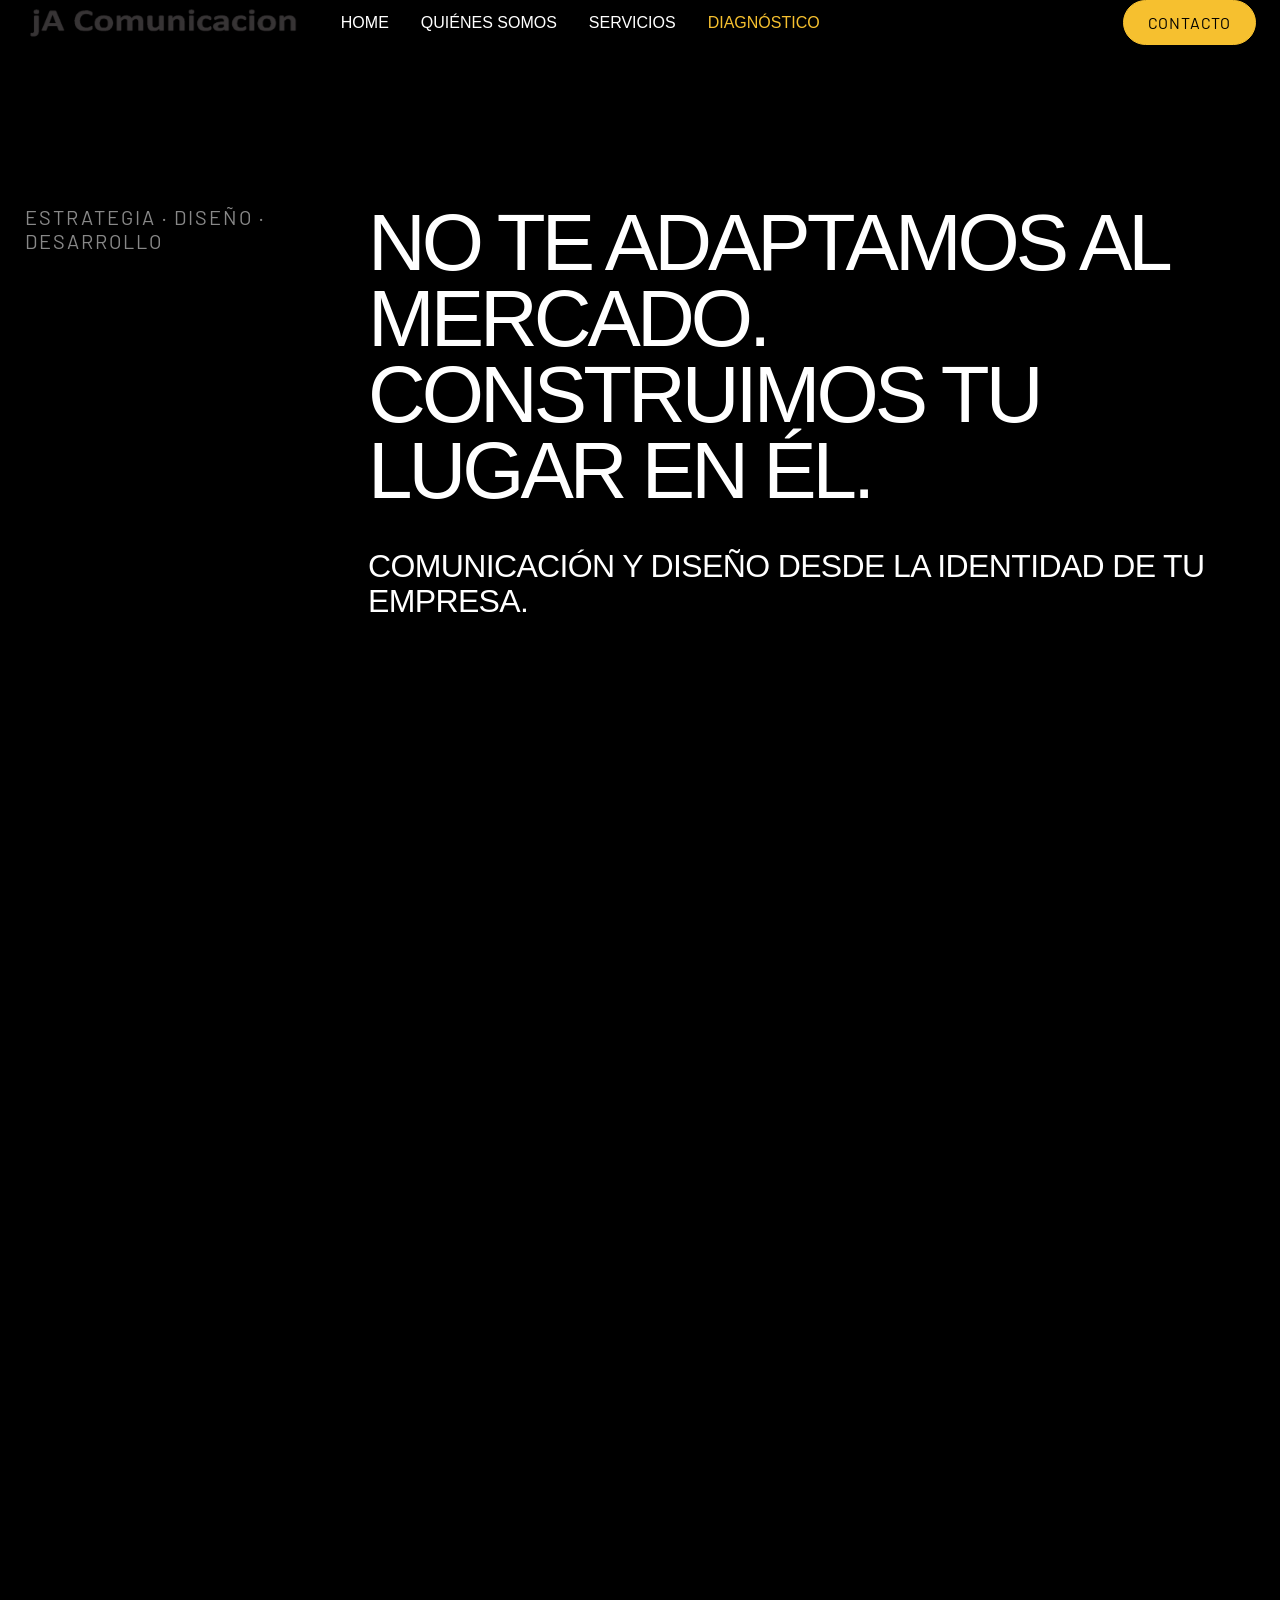
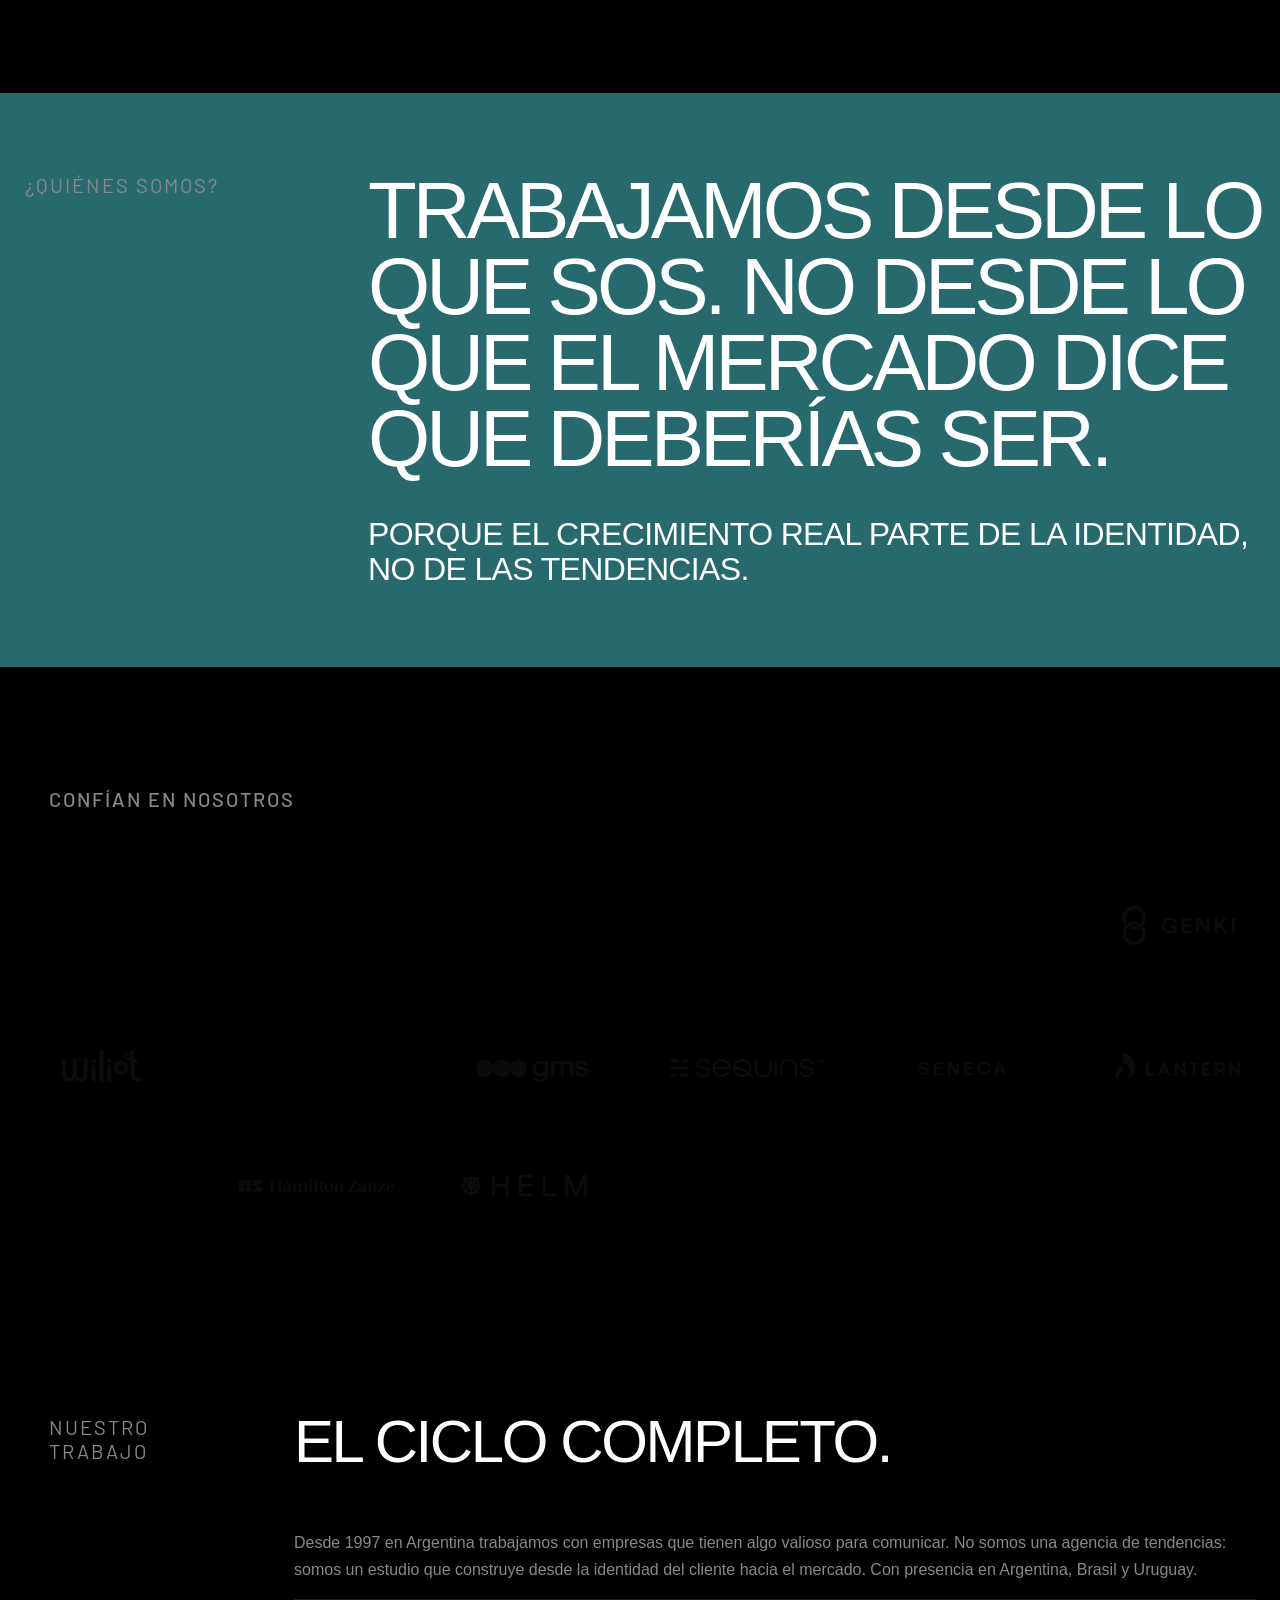
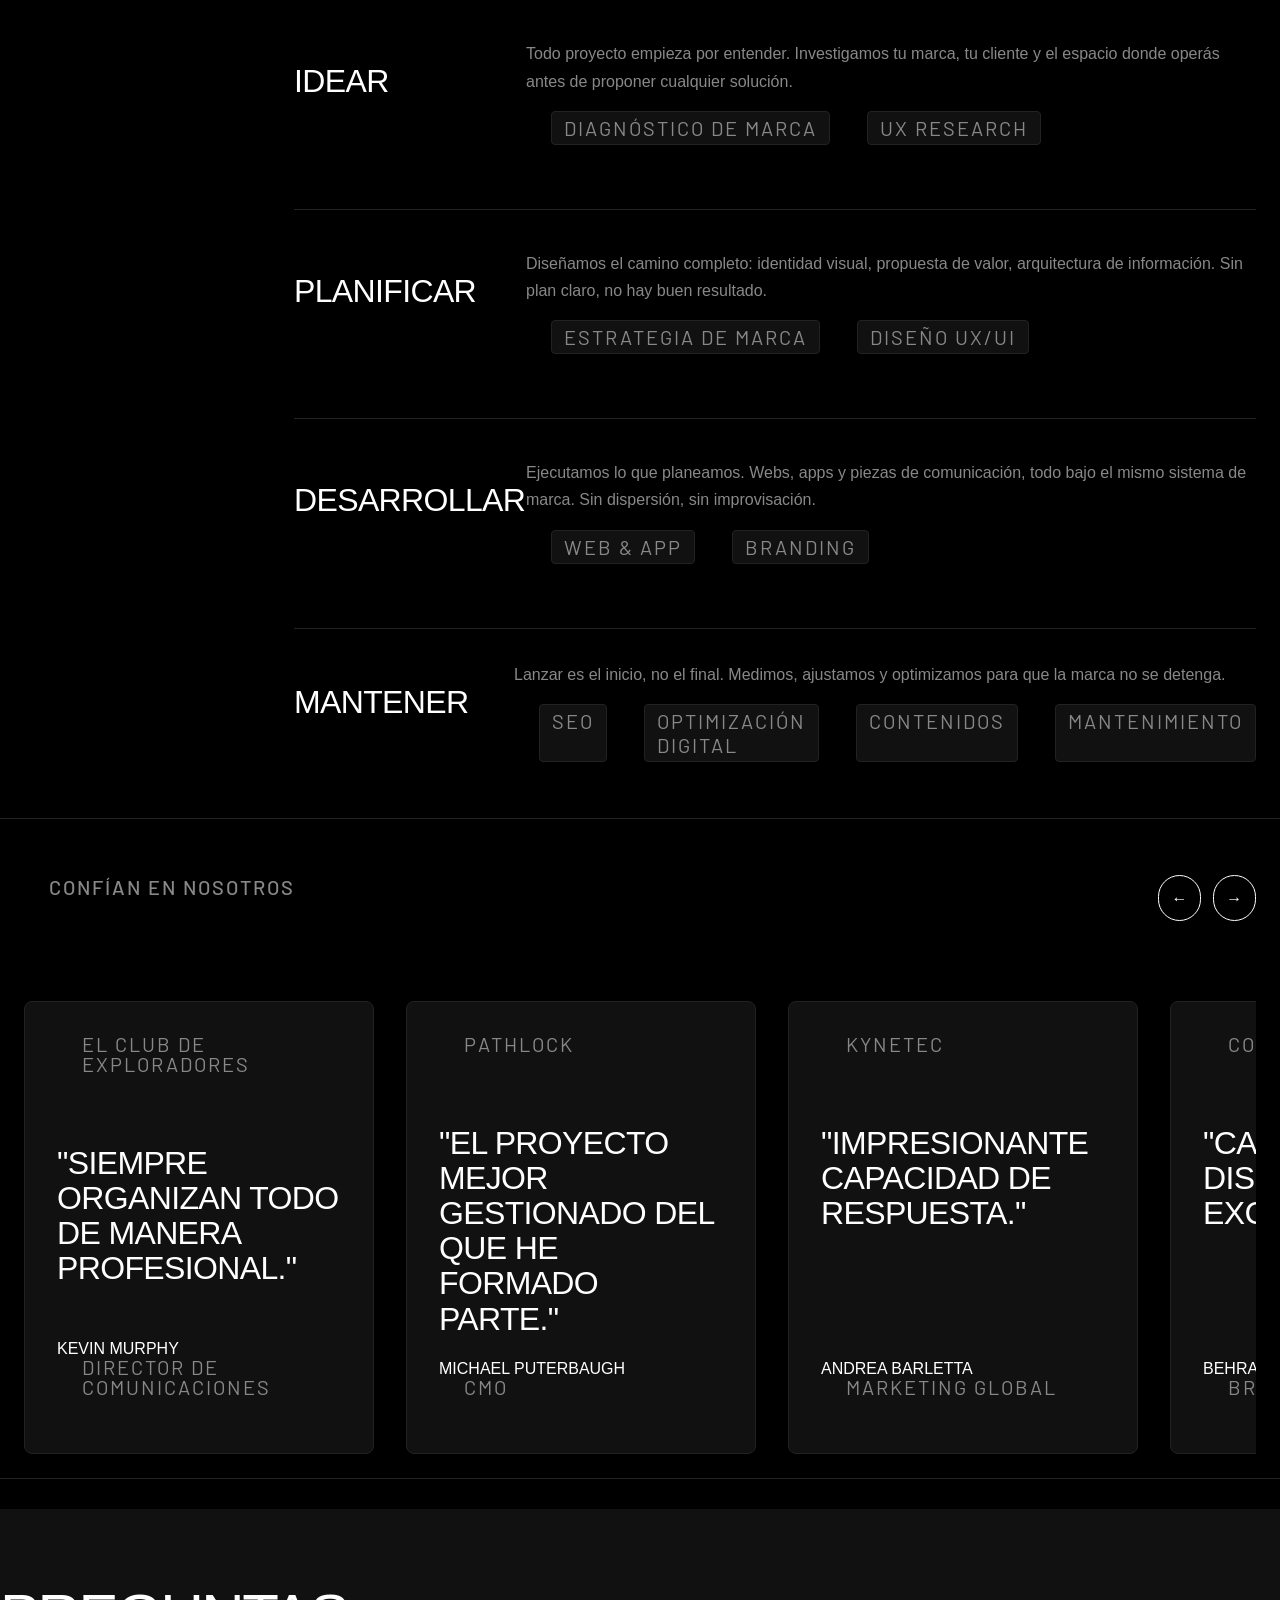
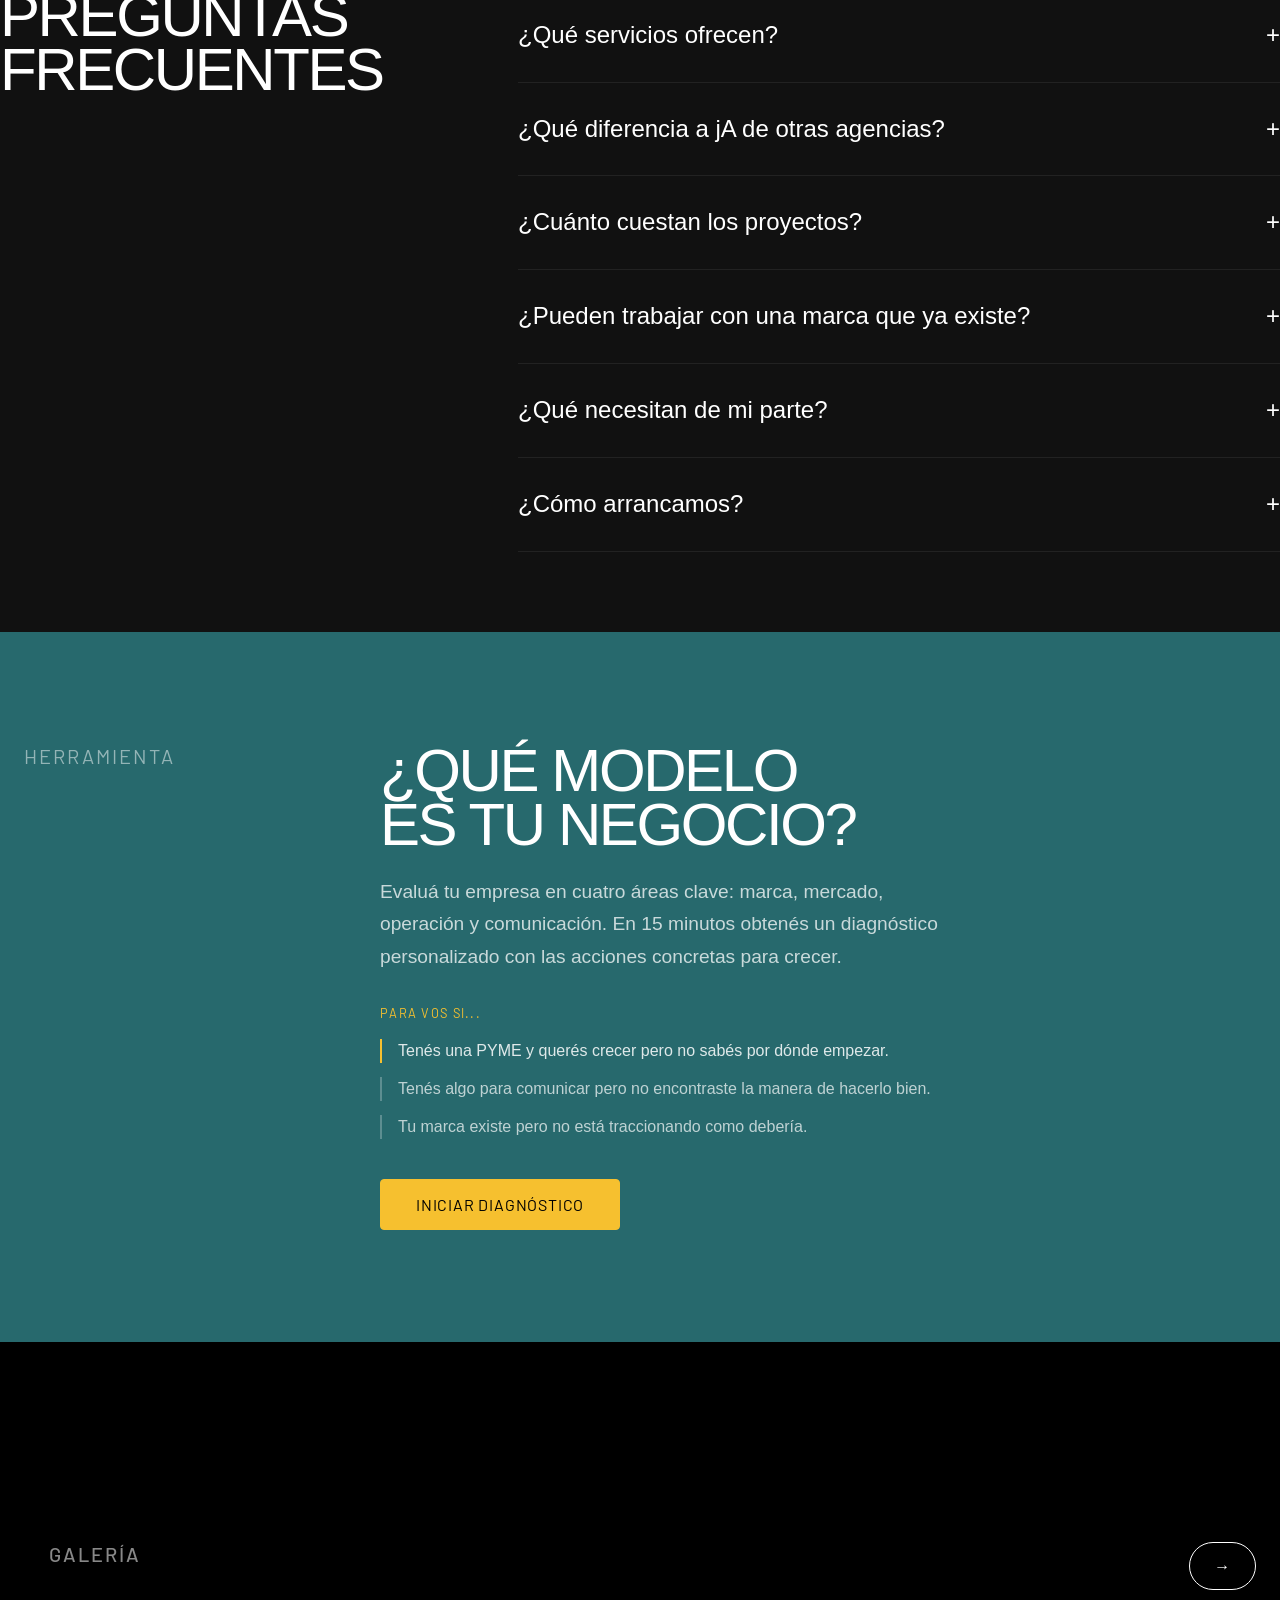
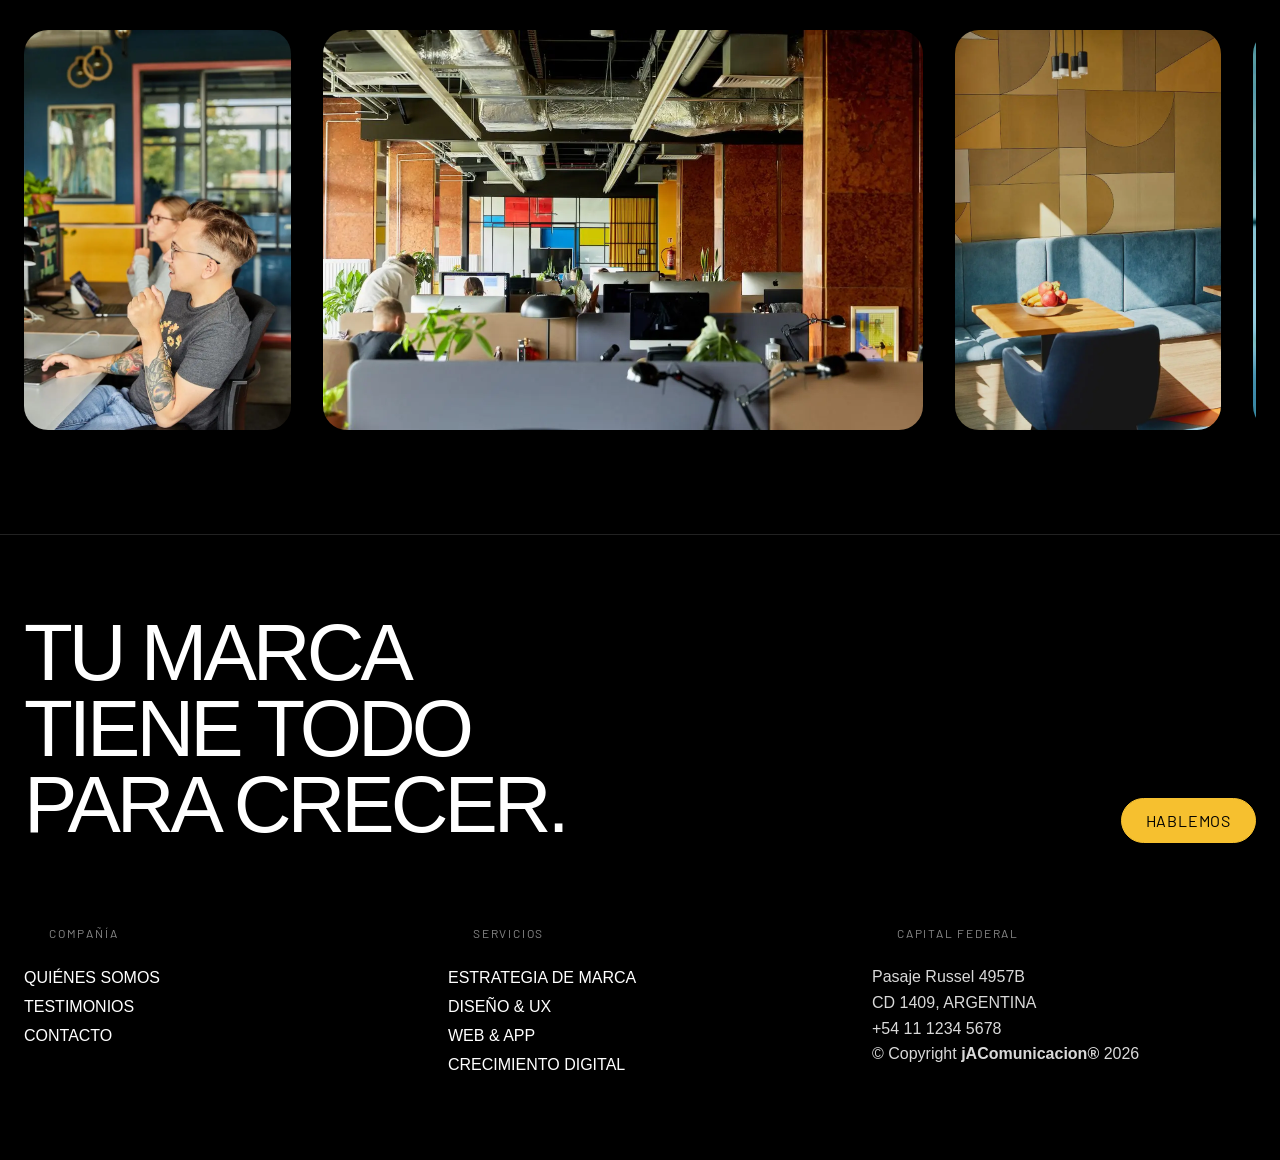
==== index.html @ 705f2130 "Initial commit: web jA Comunicación" ====
<!DOCTYPE html>
<html lang="es">

<head>
    <meta charset="UTF-8">
    <meta name="viewport" content="width=device-width, initial-scale=1.0">
    <meta name="description" content="jA Comunicación Diseño y Marketing — Estrategia, diseño y desarrollo desde la identidad de tu marca. Argentina, Brasil, Uruguay.">
    <title>jA Comunicación Diseño y Marketing</title>
    <!-- CSS -->
    <link rel="stylesheet" href="./assets/css/styles.css">
    <link rel="stylesheet" href="./assets/css/hero.css">

</head>

<body>

    <!-- HEADER -->
    <header class="container">
  <nav class="flex">
    <!-- Logo -->
    <a href="index.html" class="logo">
      <img src="./assets/logos/LogusjAComunicacion.png" alt="jAComunicacion"
           onerror="this.style.display='none'; this.parentElement.innerText = 'JACOMUNICACION';">
    </a>

    <!-- Links principales -->
    <ul class="nav-links">
      <li><a href="#hero">Home</a></li>
      <li><a href="#somos">Quiénes somos</a></li>
      <li><a href="#servicios">Servicios</a></li>
      <li><a href="#diagnostico" style="color: var(--color-accent);">Diagnóstico</a></li>
    </ul>

    <!-- Botón de contacto -->
    <a href="contact.html" class="btn btn-primary">Contacto</a>
  </nav>

  <!-- Menú Hamburguesa -->
  <div class="hbn-container">
    <input type="checkbox" id="hamburger-toggle">

    <div class="hamburger-nav">
      <div class="hbn-links">
        <a href="#hero">Home</a>
        <a href="#somos">Quiénes somos</a>
        <a href="#servicios">Servicios</a>
        <a href="#diagnostico" style="color: var(--color-accent);">Diagnóstico</a>
        <a href="contact.html">Contacto</a>
      </div>
    </div>
  </div>
</header>
    <main>

    <!-- HERO SECTION -->
        <section id="hero" class="container" style="margin-bottom: 60px;">
            <div class="section-grid" style="margin-top: 40px;">
                <div>
                    <span class="caption">Estrategia · Diseño · Desarrollo</span>
                </div>
                <div>
                    <h1 class="heading-1">
                        No te adaptamos al mercado. Construimos tu lugar en él.
                    </h1>
                    <p class="heading-3">
                        Comunicación y diseño desde la identidad de tu empresa.
                    </p>
                </div>
            </div>
        </section>

    <!-- VIDEO REEL SECTION -->
        <section class="container" style="padding-bottom: clamp(2rem, 8vw, 5rem);">
            <div style="width: 100%; border-radius: 24px; overflow: hidden; aspect-ratio: 16/9;">
                <video src="./assets/media/elreel.mp4" autoplay muted loop playsinline
                    style="width: 100%; height: 100%; object-fit: cover;"></video>
            </div>
        </section>

    <!-- QUIENES SOMOS? SECTION -->
        <section  id="somos" class="container" >
            <div class="section-grid" >
                <span class="caption">¿Quiénes somos?</span>
                <div>
                    <h1 class="heading-1">
                        Trabajamos desde lo que sos. No desde lo que el mercado dice que deberías ser.</h1>
                    <p class="heading-3">
                        Porque el crecimiento real parte de la identidad, no de las tendencias.
                    </p>
                </div>
            </div>
        </section>

    <!-- LOGOTIPOS (Confían en nosotros) -->
        <section class="container" style="margin-top: 120px; padding-bottom: 80px;">
            <h2 class="caption uppercase text-center" style="margin-bottom: 60px;">Confían en nosotros</h2>
            <div class="grid-logos">
                <img src="./assets/logos/Clapton.svg" alt="Clapton"
                    style="max-height: 110px; width: auto; filter: grayscale(1); opacity: 0.7;">
                <img src="./assets/logos/EMAPI.svg" alt="EMAPI"
                    style="max-height: 110px; width: auto; filter: grayscale(1); opacity: 0.7;">
                <img src="./assets/logos/Exito.svg" alt="Exito"
                    style="max-height: 110px; width: auto; filter: grayscale(1); opacity: 0.7;">
                <img src="./assets/logos/MarcaBerlusconi.svg" alt="Berlusconi"
                    style="max-height: 110px; width: auto; filter: grayscale(1); opacity: 0.7;">
                <img src="./assets/logos/Automatismo.svg" alt="Automatismo"
                    style="max-height: 110px; width: auto; filter: grayscale(1); opacity: 0.7;">
                <img src="./assets/logos/genki_logo_3be0672228.svg" alt="Genki"
                    style="max-height: 104px; width: auto; filter: grayscale(1); opacity: 0.7;">
                <img src="./assets/logos/wiliot_logo_99bbea48f1.svg" alt="Wiliot"
                    style="max-height: 104px; width: auto; filter: grayscale(1); opacity: 0.7;">
                <img src="./assets/logos/motto_logo_84a69a5f33.svg" alt="Motto"
                    style="max-height: 104px; width: auto; filter: grayscale(1); opacity: 0.7;">
                <img src="./assets/logos/gms_logo_c542fc1c80.svg" alt="GMS"
                    style="max-height: 104px; width: auto; filter: grayscale(1); opacity: 0.7;">
                <img src="./assets/logos/sequins_logo_6e347f15ec.svg" alt="Sequins"
                    style="max-height: 104px; width: auto; filter: grayscale(1); opacity: 0.7;">
                <img src="./assets/logos/seneca_logo_3b72585743.svg" alt="Seneca"
                    style="max-height: 104px; width: auto; filter: grayscale(1); opacity: 0.7;">
                <img src="./assets/logos/lantern_logo_35308068aa.svg" alt="Lantern"
                    style="max-height: 104px; width: auto; filter: grayscale(1); opacity: 0.7;">
                <img src="./assets/logos/mirvie_logo_final_4ff240e09e.svg" alt="Mirvie"
                    style="max-height: 104px; width: auto; filter: grayscale(1); opacity: 0.7;">
                <img src="./assets/logos/hamiltonzanze_logo_881dafd207.svg" alt="Hamilton Zanze"
                    style="max-height: 104px; width: auto; filter: grayscale(1); opacity: 0.7;">
                <img src="./assets/logos/helm_logo_eecf6499b9.svg" alt="Helm"
                    style="max-height: 104px; width: auto; filter: grayscale(1); opacity: 0.7;">
            </div>
        </section>

    <!-- QUE HACEMOS -->
        <section id="servicios" class="container" style="margin-top: 7.5rem;">
            <div class="section-grid">
                <div>
                    <span class="caption">Nuestro Trabajo</span>
                </div>
            <div>
                    <h2 class="heading-2" style="margin-bottom: 3.75rem;">El ciclo completo.</h2>
                    <p class="paragraph-2" style="margin-bottom: 16px; color: var(--text-secondary);">
                        Desde 1997 en Argentina trabajamos con empresas que tienen algo valioso para comunicar.
                        No somos una agencia de tendencias: somos un estudio que construye desde
                        la identidad del cliente hacia el mercado. Con presencia en Argentina, Brasil y Uruguay.</p>
            <div style="border-top: 1.5px solid var(--color-border);">
<!-- Service: Ideate -->
        <div style="padding: 2.5rem 0; border-bottom: 1.5px solid var(--color-border);">
            <div class="flex" style="justify-content: space-between; align-items: start; gap: 2rem;">
                <h3 class="heading-3" style="width: 200px; flex-shrink: 0;">IDEAR</h3>
                
                    <div style="flex-grow: 1;">
                        <p class="paragraph-2" style="margin-bottom: 16px; color: var(--text-secondary);">
                            Todo proyecto empieza por entender. Investigamos tu marca, tu cliente
                            y el espacio donde operás antes de proponer cualquier solución.</p>
            <div class="flex flex-wrap" style="gap: 12px;">
                <span class="caption" style="background: var(--color-surface); border: 1px solid var(--color-border); padding: 0.25rem 0.75rem; border-radius: 4px;">
                    Diagnóstico de Marca</span>
                <span class="caption" style="background: var(--color-surface); border: 1px solid var(--color-border); padding: 0.25rem 0.75rem; border-radius: 4px;">
                    UX Research</span>
            </div>
         </div>
      </div>
    </div>

<!-- Servicios: Design -->
    <div style="padding: 2.5rem 0; border-bottom: 1.5px solid var(--color-border);">
       <div class="flex" style="justify-content: space-between; align-items: start; gap: 2rem;">
          <h3 class="heading-3" style="width: 200px; flex-shrink: 0;">PLANIFICAR</h3>
             <div style="flex-grow: 1;">
                <p class="paragraph-2" style="margin-bottom: 16px; color: var(--text-secondary);">
                   Diseñamos el camino completo: identidad visual, propuesta de valor,
                   arquitectura de información. Sin plan claro, no hay buen resultado.</p>
       <div class="flex flex-wrap" style="gap: 12px;">
          <span class="caption" style="background: var(--color-surface); border: 1px solid var(--color-border); padding: 0.25rem 0.75rem; border-radius: 4px;">
            Estrategia de Marca</span>
          <span class="caption" style="background: var(--color-surface); border: 1px solid var(--color-border); padding: 0.25rem 0.75rem; border-radius: 4px;">
            Diseño UX/UI</span>
        </div>
     </div>
  </div>
</div>

<!-- Service: Develop -->
    <div style="padding: 2.5rem 0; border-bottom: 1.5px solid var(--color-border);">
       <div class="flex" style="justify-content: space-between; align-items: start; gap: 2rem;">
           <h3 class="heading-3" style="width: 200px; flex-shrink: 0;">DESARROLLAR</h3>
              <div style="flex-grow: 1;">
                 <p class="paragraph-2" style="margin-bottom: 16px; color: var(--text-secondary);">
                   Ejecutamos lo que planeamos. Webs, apps y piezas de comunicación,
                   todo bajo el mismo sistema de marca. Sin dispersión, sin improvisación.
                 </p>
       <div class="flex flex-wrap" style="gap: 12px;">
          <span class="caption" style="background: var(--color-surface); border: 1px solid var(--color-border); padding: 0.25rem 0.75rem; border-radius: 4px;">
            Web & App</span>
          <span class="caption" style="background: var(--color-surface); border: 1px solid var(--color-border); padding: 0.25rem 0.75rem; border-radius: 4px;">
            Branding</span>
        </div>
     </div>
   </div>
</div>

<!-- Service: Maintain -->
    <div style="padding: 32px 0;">
       <div class="flex" style="justify-content: space-between; align-items: start; gap: 20px;">
          <h3 class="heading-3 uppercase" style="width: 200px; flex-shrink: 0;">MANTENER</h3>
             <div style="flex-grow: 1;">
                <p class="paragraph-2" style="margin-bottom: 16px; color: var(--text-secondary);">
                   Lanzar es el inicio, no el final. Medimos, ajustamos y optimizamos
                   para que la marca no se detenga.
                </p>
       <div class="flex flex-wrap" style="gap: 12px;">
          <span class="caption"
             style="padding: 4px 12px; background: var(--color-surface); border: 1px solid var(--color-border); border-radius: 4px;">
                SEO</span>
          <span class="caption" style="padding: 4px 12px; background: var(--color-surface); border: 1px solid var(--color-border); border-radius: 4px;">
                Optimización Digital</span>
          <span class="caption" style="padding: 4px 12px; background: var(--color-surface); border: 1px solid var(--color-border); border-radius: 4px;">
                Contenidos</span>
          <span class="caption" style="padding: 4px 12px; background: var(--color-surface); border: 1px solid var(--color-border); border-radius: 4px;">
                Mantenimiento</span>
         </div>
      </div>
   </div>
</div>
            </div>
        </div>
    </div>
</div>
    </section><hr>

    <!-- TESTIMONIALS (Desktop) #gente -->
    <section id="gente" class="container" style="margin-top: 3.5rem;">
     <div class="flex" style="justify-content: space-between; margin-bottom: 40px;">
           <h2 class="caption uppercase">Confían en nosotros</h2>
           
    <!-- BOTONES DE NAVEGACION LATERAL -->
        <div class="flex" style="gap: 12px;">
           <button id="btn-prev-desktop" class="btn btn-outline" style="padding: 12px;">&larr;</button>
           <button id="btn-next-desktop" class="btn btn-outline" style="padding: 12px;">&rarr;</button>
        </div>
     </div>

        <div id="carousel-desktop" class="carousel-container" style="margin-top: 30px;">
    <!-- CARTILLAS -->
            <div class="card-testimonial">
                <p class="caption uppercase">El Club de Exploradores</p>
                <p class="heading-3">"Siempre organizan todo
                   de manera profesional."</p>
            <div style="margin-top: auto;">
                <p>Kevin Murphy</p>
                <p class="caption">Director de Comunicaciones</p>
            </div>
        </div>
            <div class="card-testimonial">
               <p class="caption uppercase">Pathlock</p>
               <p class="heading-3">"El proyecto mejor gestionado del que he formado parte."</p>
            <div style="margin-top: auto;">
                <p>Michael Puterbaugh</p>
                   <p class="caption">CMO</p>
            </div>
       </div>
            <div class="card-testimonial">
                <p class="caption uppercase">Kynetec</p>
                <p class="heading-3">"Impresionante capacidad de respuesta."</p>
            <div style="margin-top: auto;">
                <p>Andrea Barletta</p>
                <p class="caption">Marketing Global</p>
            </div>
        </div>
            <div class="card-testimonial">
                <p class="caption uppercase">Codeway</p>
                <p class="heading-3">"Calidad de diseño excepcional."</p>
            <div style="margin-top: auto;">
                <p>Behram Evlice</p>
                <p class="caption">Brand Marketing</p>
            </div>
        </div>
            <div class="card-testimonial">
                <p class="caption uppercase">Séneca</p>
                <p class="heading-3">"Hemos duplicado nuestra conversión."</p>
            <div style="margin-top: auto;">
                <p>Nikh Khosla</p>
                <p class="caption">CEO</p>
            </div>
            </div>
       </div>
    </div>
    </section><hr>

    
<!-- PREGUNTAS FRECUENTES -->
    <section id="perspectivas" class="container" style="margin-top: 30px;">
      <div class="grid" style="grid-template-columns: 2fr 3fr; gap: 10px;">
        <h2 class="heading-2 uppercase">PREGUNTAS FRECUENTES</h2>
          <div class="faq-list">
            
        <div class="faq-item">
           <div class="faq-question">
              <span>¿Qué servicios ofrecen?</span>
              <span class="icon">+</span>
           </div>
            <div class="faq-answer">
        <p>Estrategia y posicionamiento de marca, diseño de identidad visual, desarrollo web y UX, y crecimiento digital continuo.
        Podés contratar cada servicio por separado o como ciclo completo. La diferencia con otras agencias es que en jA los cuatro están integrados desde la misma lógica de marca: lo que definimos en estrategia guía el diseño, y lo que diseñamos guía el desarrollo.</p>
        </div>
    </div>
            
    <div class="faq-item">
        <div class="faq-question">
            <span>¿Qué diferencia a jA de otras agencias?</span>
            <span class="icon">+</span>
        </div>
            <div class="faq-answer">
               <p>Trabajamos desde la identidad del cliente hacia el mercado, no al revés.
                Eso significa que antes de proponer cualquier acción, entendemos en profundidad quién sos,
                qué vendés y cuál es tu lugar real en el mercado. No vendemos fórmulas genéricas.
                Nuestros clientes nos eligen porque quieren resultados que duren, no campañas que brillen un mes.</p>
            </div>
        </div>
    
    <div class="faq-item">
        <div class="faq-question">
           <span>¿Cuánto cuestan los proyectos?</span>
              <span class="icon">+</span>
        </div>
           <div class="faq-answer">
              <p>Cada proyecto es distinto porque cada empresa es distinta.
                 Tenemos propuestas para empresas en etapa de definición de marca,
                 para las que ya tienen identidad pero necesitan activarla,
                 y para las que buscan crecer de forma sostenida.
                 Lo mejor es arrancar con una llamada para entender en qué etapa estás
                 y qué tiene sentido para tu caso.</p>
            </div>
        </div>
                
    <div class="faq-item">
        <div class="faq-question">
           <span>¿Pueden trabajar con una marca que ya existe?</span>
        <span class="icon">+</span>
        </div>
          <div class="faq-answer">
              <p>Sí, y es uno de los escenarios más comunes. Muchas empresas llegan con una identidad
                construida que ya no las representa o que nunca se comunicó bien.
                Ahí es donde trabajamos: auditamos lo que existe, definimos qué conservar y qué cambiar,
                y activamos la marca desde su base.
             </p>
          </div>
        </div>
                
    <div class="faq-item">
       <div class="faq-question">
        <span>¿Qué necesitan de mi parte?</span>
        <span class="icon">+</span>
    </div>
          <div class="faq-answer">
            <p>Tu visión, tu contexto y disponibilidad para participar en las etapas clave.
               Vos conocés tu negocio mejor que nadie.
               Nosotros sabemos cómo convertirlo en una marca que comunica y vende.
               El resultado depende de los dos.</p>
          </div>
    </div>
                
    <div class="faq-item">
       <div class="faq-question">
         <span>¿Cómo arrancamos?</span>
         <span class="icon">+</span>
        </div>
            <div class="faq-answer">
               <p>Con una llamada inicial. Sin costo, sin compromiso.
                  En 30 minutos podemos entender qué necesitás y si somos el equipo
                  indicado para ayudarte. Si tiene sentido, armamos una propuesta
                  específica para tu caso.</p>
            </div>
          </div>
        </div>
                
    
        </div>
      </div>
    </div>
 </section>

    <!-- DIAGNOSTICO EMPRESARIAL -->
    <section id="diagnostico" style="background-color: var(--color-primary); padding: clamp(4rem, 10vw, 7rem) 0;">
      <div class="container">
        <div class="section-grid">
          <div>
            <span class="caption" style="color: rgba(255,255,255,0.5); margin-left: 0;">Herramienta</span>
          </div>
          <div>
            <h2 class="heading-2">¿Qué modelo<br>es tu negocio?</h2>
            <p style="font-family: var(--font-body); font-size: clamp(1rem, 1.5vw, 1.2rem); line-height: 1.7; color: rgba(255,255,255,0.75); margin-top: 1.5rem; max-width: 560px;">
              Evaluá tu empresa en cuatro áreas clave: marca, mercado, operación y comunicación.
              En 15 minutos obtenés un diagnóstico personalizado con las acciones concretas
              para crecer.
            </p>

            <div style="margin-top: 2rem; margin-bottom: 2.5rem; display: flex; flex-direction: column; gap: 0.875rem;">
              <p style="font-family: var(--font-ui); font-size: 0.8rem; text-transform: uppercase; letter-spacing: 0.1em; color: var(--color-accent); margin-bottom: 0.25rem;">
                Para vos si...
              </p>
              <p style="font-family: var(--font-body); color: rgba(255,255,255,0.85); border-left: 2px solid var(--color-accent); padding-left: 1rem; line-height: 1.5;">
                Tenés una PYME y querés crecer pero no sabés por dónde empezar.
              </p>
              <p style="font-family: var(--font-body); color: rgba(255,255,255,0.7); border-left: 2px solid rgba(255,255,255,0.25); padding-left: 1rem; line-height: 1.5;">
                Tenés algo para comunicar pero no encontraste la manera de hacerlo bien.
              </p>
              <p style="font-family: var(--font-body); color: rgba(255,255,255,0.7); border-left: 2px solid rgba(255,255,255,0.25); padding-left: 1rem; line-height: 1.5;">
                Tu marca existe pero no está traccionando como debería.
              </p>
            </div>

            <a href="https://diagnostico.jacomunicacion.com" class="btn btn-primary" target="_blank" rel="noopener"
               style="padding: 15px 35px; border-radius: 4px;">
              INICIAR DIAGNÓSTICO
            </a>
          </div>
        </div>
      </div>
    </section>

</main>

    <!-- PIE DE PAGINA -->
    <!-- Seccion con FONDO NEGRO -->
    <section class="footer-extension">
       <div class="container">
         <div class="flex" style="justify-content: space-between; margin-bottom: 40px;">
            <h2 class="caption uppercase">Galería</h2>
            <button id="btn-next-mobile" class="btn btn-outline btn-nav">&rarr;</button>
         </div>
       
         <div id="carousel-mobile" class="carousel-container">
    <!-- Placeholder Images -->
            <img src="./assets/img/adchitects_home_02_151a6c9a5b.webp" class="carousel-img">
            <img src="./assets/img/adchitects_home_03_cd03383eec.webp" class="carousel-img">
            <img src="./assets/img/adchitects_home_05_1499f605c6.webp" class="carousel-img">
            <img src="./assets/img/Adchitects_About_Desktop_2021_Feb_2cf42aa064.webp" class="carousel-img">
            <img src="./assets/img/Adchitects_About_Desktop_June_2021_70108d3db7.jpg" class="carousel-img">
          </div>
      </div>
  </section>

    <!-- FOOTER -->
    <footer id="contacto" class="main-footer">
        <div class="container footer-inner">
            <div class="flex cta-section">
                <h2 class="heading-1 uppercase cta-title">
                    Tu marca tiene todo para crecer.
                </h2>
                <a href="contact.html" class="btn btn-primary btn-cta">
                    HABLEMOS
                </a>
            </div>

            <div class="grid links-grid">
                <div>
                    <p class="caption uppercase column-title">Compañía</p>
                    <ul class="link-list">
                        <li><a href="#somos" class="uppercase">Quiénes somos</a></li>
                        <li><a href="#gente" class="uppercase">Testimonios</a></li>
                        <li><a href="contact.html" class="uppercase">Contacto</a></li>
                    </ul>
                </div>
                <div>
                    <p class="caption uppercase column-title">Servicios</p>
                    <ul class="link-list uppercase">
                        <li>Estrategia de Marca</li>
                        <li>Diseño & UX</li>
                        <li>Web & App</li>
                        <li>Crecimiento Digital</li>
                    </ul>
                </div>
                <div>
                    <p class="caption uppercase column-title">Capital Federal</p>
                    <p class="address-text">Pasaje Russel 4957B<br>CD 1409, ARGENTINA</p>
                    <p class="address-text">+54 11 1234 5678 <br>
                          &copy; Copyright <strong>jAComunicacion® </strong>2026 </p>
                        
                    </div>
                </div>
            </div>
        </div>
    </footer>

    <!-- SCRIPTS -->
    <script src="./assets/js/interactions.js"></script>
    <script src="./assets/js/logus.js"></script>
    <script src="./assets/js/scroll.js"></script>

  </body>
</html>
---- assets/css/styles.css ----
@import url('https://fonts.googleapis.com/css2?family=Barlow:wght@400;500;600;700&display=swap');

/* jA WEB estilos */

/* --- 1. FUENTES --- */
@font-face {
  font-family: "Brockmann-Reg";
  src: url("https://db.onlinewebfonts.com/t/5dd67dc736f6e0aa2ef04688f069edbe.eot");
  src: url("https://db.onlinewebfonts.com/t/5dd67dc736f6e0aa2ef04688f069edbe.eot?#iefix") format("embedded-opentype"),
    url("https://db.onlinewebfonts.com/t/5dd67dc736f6e0aa2ef04688f069edbe.woff2") format("woff2"),
    url("https://db.onlinewebfonts.com/t/5dd67dc736f6e0aa2ef04688f069edbe.woff") format("woff"),
    url("https://db.onlinewebfonts.com/t/5dd67dc736f6e0aa2ef04688f069edbe.ttf") format("truetype"),
    url("https://db.onlinewebfonts.com/t/5dd67dc736f6e0aa2ef04688f069edbe.svg#Brockmann") format("svg");
  font-display: swap;
  font-style: normal;
}


/* --- 2. VARIABLES --- */
:root {
  font-size: 16px;

  /* Paleta May26 */
  --color-primary: #27696D;
  --color-accent: #F6C02F;
  --color-dark: #000000;
  --color-surface: #111111;
  --color-border: #222222;
  --color-white: #FFFFFF;
  --color-text-muted: #888888;

  /* Alias semánticos usados en componentes */
  --bg-color: #000000;
  --text-primary: #FFFFFF;
  --text-secondary: #888888;
  --footer-bg: #000000;
  --footer-text: #FFFFFF;

  /* Tipografía */
  --font-heading: "Brockmann-Reg", sans-serif;
  --font-body: "Brockmann-Reg", sans-serif;
  --font-ui: "Barlow", sans-serif;

  /* Layout */
  --container-width: 1400px;
  --spacing-section: 7.5rem;
  --spacing-element: 1.5rem;
}

/* --- 3. RESET & BASE --- */
* {
  box-sizing: border-box;
  margin: 0;
  padding: 0;
  font-style: normal !important;
}

body {
  font-family: var(--font-body);
  background-color: var(--bg-color);
  color: var(--text-primary);
  line-height: 1.2;
  -webkit-font-smoothing: antialiased;
  -moz-osx-font-smoothing: grayscale;
  font-style: normal !important;
}

h1,
h2,
h3,
h4,
h5,
h6 {
  font-family: var(--font-heading);
  font-weight: 500;
  text-transform: uppercase;
  letter-spacing: -0.05em;
  font-style: normal !important;
}

a {
  text-decoration: none;
  color: inherit;
  transition: opacity 0.2s ease;
}

hr {
  border: none;
  border-top: 1px solid var(--color-border);
}

#perspectivas {
  background-color: var(--color-surface);
  padding: clamp(3rem, 8vw, 5rem) 0;
}

#diagnostico .caption {
  margin-left: 0;
}

#diagnostico .heading-2 {
  color: var(--color-white);
}

@media (max-width: 768px) {
  #diagnostico .section-grid {
    gap: 1.5rem;
  }
}

a:hover {
  opacity: 0.7;
}

ul {
  list-style: none;
}

img {
  max-width: 100%;
  height: auto;
  display: block;
}

/* --- 4. SISTEMA TIPOGRAFICO GLOBAL --- */

.heading-1,
.heading-2,
.heading-3,
.subtitle,
.p-intro,
.p-standard,
.p-small,
.faq-question,
.faq-answer {
  font-family: var(--font-heading);
  font-style: normal !important;
}

.btn {
  font-family: var(--font-ui);
  font-style: normal !important;
}

/* Caption styling */
.caption {
  font-family: var(--font-ui);
  font-size: 1.25rem;
  text-transform: uppercase;
  letter-spacing: 0.1em;
  color: var(--text-secondary);
  display: inline-block;
  margin:0 0 1.5rem 25px;
}

/* Logo styling */
.logo {
  display: flex;
  align-items: center;
  padding: 0;
  text-transform: uppercase;
  font-weight: 600;
  font-size: 18px;
}

.heading-1 {
  font-size: clamp(2.5rem, 8.5vw, 5rem);
  line-height: 0.95;
  letter-spacing: -0.05em;
  margin: 0;
}

.heading-2 {
  font-size: clamp(1.75rem, 5.5vw, 3.75rem);
  line-height: 0.9;
  letter-spacing: -0.04em;
}

.heading-3 {
  font-size: clamp(1.25rem, 3vw, 2rem);
  line-height: 1.1;
  letter-spacing: -0.02em;
  text-transform: uppercase;
  margin-top: 1.5rem;
}

/* Paragraph Styles */
.p-intro {
  font-size: clamp(1.1rem, 1.8vw, 1.5rem);
  line-height: 1.5;
  color: var(--text-primary);
}

.p-standard {
  font-size: 1rem;
  line-height: 1.6;
  color: var(--text-secondary);
}

.p-small {
  font-size: 0.875rem;
  line-height: 1.6;
  color: var(--text-secondary);
}

.paragraph-2 {
  font-size: 1rem;
  line-height: 1.7;
  color: var(--text-secondary);
}

/* Subtitulos & Etiquetas */
.subtitle {
  font-size: 1.125rem;
  letter-spacing: -0.01em;
  text-transform: uppercase;
}

/* --- 5. UTILITIES --- */
.container {
  max-width: var(--container-width);
  margin: 0 auto;
  padding: 0 clamp(1rem, 5vw, 1.5rem);
}

.section-grid {
  display: grid;
  grid-template-columns: 1fr 3fr;
  gap: clamp(1.5rem, 5vw, 4rem);
  align-items: start;
}

@media (max-width: 1024px) {
  .section-grid {
    grid-template-columns: 1fr 2fr;
    gap: clamp(1rem, 4vw, 3rem);
  }
}

@media (max-width: 768px) {
  .section-grid {
    grid-template-columns: 1fr;
    gap: 2rem;
  }
}

@media (max-width: 480px) {
  .section-grid {
    gap: 1.5rem;
  }
}

.grid-logos {
  display: grid;
  grid-template-columns: repeat(auto-fit, minmax(150px, 1fr));
  gap: clamp(2rem, 5vw, 3.75rem);
  align-items: center;
  justify-items: center;
}

@media (max-width: 768px) {
  .grid-logos {
    grid-template-columns: repeat(auto-fit, minmax(100px, 1fr));
    gap: 1.5rem;
  }
}

@media (max-width: 480px) {
  .grid-logos {
    grid-template-columns: repeat(2, 1fr);
    gap: 1rem;
  }
}

.grid-internal-split {
  display: grid;
  grid-template-columns: 1fr 3fr;
  gap: clamp(2rem, 5vw, 6rem);
  border-top: 1.5px solid var(--color-border);
  padding-top: clamp(2rem, 5vw, 2.5rem);
}

@media (max-width: 1024px) {
  .grid-internal-split {
    grid-template-columns: 1fr 2fr;
    gap: clamp(1.5rem, 4vw, 3rem);
  }
}

@media (max-width: 768px) {
  .grid-internal-split {
    grid-template-columns: 1fr;
    gap: 2rem;
  }
}

.flex {
  display: flex;
}

.grid {
  display: grid;
}

.hidden {
  display: none;
}

.uppercase {
  text-transform: uppercase;
}

.text-center {
  text-align: center;
}


/* --- 5. COMPONENTES --- */

/* BOTONES */
.btn {
  display: inline-flex;
  align-items: center;
  justify-content: center;
  padding: 12px 24px;
  border-radius: 999px;
  border: 1.5px solid currentColor;
  font-size: 16px;
  cursor: pointer;
  transition: all 0.3s ease;
}

.btn-primary {
  background-color: var(--color-accent);
  color: #000000;
  border-color: var(--color-accent);
  text-transform: uppercase;
  letter-spacing: 0.05em;
}

.btn-primary:hover {
  background-color: transparent;
  color: var(--color-accent);
  border-color: var(--color-accent);
}

.btn-outline {
  background-color: transparent;
  color: var(--color-white);
  border-color: var(--color-white);
  text-transform: uppercase;
  letter-spacing: 0.05em;
}

.btn-outline:hover {
  background-color: var(--color-accent);
  color: #000000;
  border-color: var(--color-accent);
}

/* CARROUSEL */
.carousel-container {
  overflow-x: auto;
  display: flex;
  gap: 32px;
  padding-bottom: 24px;
  scroll-behavior: smooth;
  scrollbar-width: none;
}

.carousel-container::-webkit-scrollbar {
  display: none;
}

/* Cards */
.card-testimonial {
  min-width: 350px;
  padding: 32px;
  background-color: var(--color-surface);
  border: 1.5px solid var(--color-border);
  border-radius: 8px;
  display: flex;
  flex-direction: column;
  gap: 24px;
  transition: all 0.3s ease;
  line-height: 1;
  text-transform: uppercase;
}

.card-testimonial:hover {
  background-color: var(--color-accent);
  color: #000000;
  border-color: var(--color-accent);
}

.card-testimonial:hover img {
  filter: invert(1);
}

.card-testimonial:hover .caption {
  color: #000000;
}

/* FAQ */
.faq-item {
  border-bottom: 1.5px solid var(--color-border);
  padding: 32px 0;
}

.faq-question {
  display: flex;
  justify-content: space-between;
  align-items: center;
  cursor: pointer;
  font-size: 24px;
}

.faq-answer {
  max-height: 0;
  overflow: hidden;
  transition: max-height 0.3s ease;
}

.faq-answer p {
  padding-top: 16px;
  color: var(--text-secondary);
}

.faq-item.active .faq-answer {
  max-height: 500px;
}

/* --- 6. NAVIGATION --- */

/* Header Base Styles */
header {
  background-color: transparent;
  transition: all 0.3s ease;
}

.nav-links {
  font-family: var(--font-heading);
  list-style: none;
  display: flex;
  flex-direction: row;
  justify-content: space-between;
  align-items: center;
  gap: clamp(1rem, 3vw, 2rem);
  margin-left: clamp(0, 5vw, 3.125rem);
  padding: 0;
}

.nav-links a {
  text-transform: uppercase;
  text-decoration: none;
  color: var(--text-primary);
  font-weight: 400;
  font-size: clamp(0.75rem, 2vw, 1rem);
}

.nav-links a:hover {
  color: var(--color-accent);
  text-decoration: underline;
  text-underline-offset: 8px;
}

.hbn-container {
  position: fixed;
  inset: 0;
  width: 100%;
  height: 100%;
  z-index: 999;
  pointer-events: none;
  margin: 0;
  padding: 0;
}

.hamburger-nav {
  position: fixed;
  inset: 0;
  width: 100vw;
  height: 100vh;
  z-index: 998;
  margin: 0;
  padding: 15vh 0;
  background: #000;
  opacity: 0;
  pointer-events: none;
  transition: opacity 0.3s ease;
  display: flex;
  flex-direction: column;
  justify-content: center;
  align-items: center;
  overflow: hidden;
  box-sizing: border-box;
}

#hamburger-toggle {
  position: fixed;
  top: 9px;
  right: 40px;
  z-index: 1000;
  appearance: none;
  -webkit-appearance: none;
  width: 60px;
  height: 60px;
  background-color: #000;
  border: none;
  border-radius: 50%;
  cursor: pointer;
  outline: none;
  box-shadow: 0 4px 10px rgba(0, 0, 0, 0.1);
  pointer-events: auto;
  transition: transform 0.3s ease, opacity 0.3s ease, display 0s ease 0.3s;
  display: none;
  opacity: 0;
}

#hamburger-toggle:hover {
  transform: scale(1.05);
}

#hamburger-toggle::before {
  content: "";
  position: absolute;
  width: 26px;
  height: 2px;
  background-color: #fff;
  top: 50%;
  left: 50%;
  transform: translate(-50%, -50%);
  box-shadow: 0 -8px 0 #fff, 0 8px 0 #fff;
  transition: all 0.3s ease;
}

#hamburger-toggle::after {
  content: "";
  position: absolute;
  width: 26px;
  height: 2px;
  background-color: #fff;
  top: 50%;
  left: 50%;
  transform: translate(-50%, -50%) rotate(-45deg);
  opacity: 0;
  transition: all 0.3s ease;
}

#hamburger-toggle:checked::before {
  box-shadow: none;
  transform: translate(-50%, -50%) rotate(45deg);
}

#hamburger-toggle:checked::after {
  opacity: 1;
}

#hamburger-toggle:checked+.hamburger-nav {
  opacity: 1;
  pointer-events: auto;
}

.hbn-links {
  display: flex;
  flex-direction: column;
  align-items: center;
  width: 100%;
}

.hbn-links a {
  display: block;
  width: 100%;
  text-align: center;
  font-family: var(--font-heading);
  font-size: clamp(2.5rem, 8vw, 5rem);
  line-height: 0.85;
  letter-spacing: -0.04em;
  font-weight: 500;
  color: #fff;
  text-decoration: none;
  text-transform: uppercase;
  padding: 1rem 0;
  border-bottom: 1px solid rgba(255, 255, 255, 0.15);
  transition: all 0.3s ease;
}

.hbn-links a:first-child {
  border-top: 1px solid rgba(255, 255, 255, 0.15);
}

.hbn-links a:hover {
  background-color: var(--color-accent);
  color: #000000;
  font-style: italic !important;
}

/* --- 7. FOOTER --- */
.footer-extension {
  background-color: var(--footer-bg, #000);
  color: var(--footer-text, #fff);
  padding: 80px 0;
  margin-top: 120px;
}

.footer-extension .gallery-header {
  justify-content: space-between;
  margin-bottom: 40px;
}

.footer-extension .gallery-title {
  color: #666;
}

.footer-extension .btn-nav {
  color: white;
  border-color: white;
}

.footer-extension .carousel-img {
  height: 400px;
  border-radius: 24px;
  flex-shrink: 0;
  width: auto;
  max-width: none;
}

.main-footer {
  background-color: var(--footer-bg, #000);
  color: var(--footer-text, #fff);
  padding-bottom: 80px;
}

.main-footer .footer-inner {
  border-top: 1px solid var(--color-border);
  padding-top: 80px;
}

.main-footer .cta-section {
  justify-content: space-between;
  align-items: flex-end;
  flex-wrap: wrap;
}

.main-footer .cta-title {
  max-width: 600px;
}

.main-footer .btn-cta {
  background: white;
  color: black;
  border: none;
}

.btn.btn-primary.btn-cta {
  background-color: var(--color-accent);
  color: #000000;
  border: 1px solid var(--color-accent);
  transition: all 0.3s ease;
}

.btn.btn-primary.btn-cta:hover {
  background-color: transparent;
  color: var(--color-accent);
  border: 1px solid var(--color-accent);
}

.main-footer .links-grid {
  grid-template-columns: repeat(auto-fit, minmax(200px, 1fr));
  gap: 2.5rem;
  margin-top: 5rem;
}

.main-footer .column-title {
  margin-bottom: 1.5rem;
  font-family: var(--font-ui);
  font-size: 0.75rem;
  letter-spacing: 0.15em;
  text-transform: uppercase;
  color: var(--color-text-muted);
}

.main-footer .link-list {
  line-height: 1.8;
  font-size: 1rem;
}

.main-footer .address-text {
  opacity: 0.85;
  font-size: 1rem;
  line-height: 1.6;
}

/* --- 8. RESPONSIVE --- */

/* Tablet and below */
@media (max-width: 1024px) {
  :root {
    --spacing-section: 5rem;
  }

  .section-grid {
    align-items: start;
  }
}

/* Mobile */
@media (max-width: 768px) {
  :root {
    --spacing-section: 3.75rem;
  }

  .nav-links {
    display: none;
  }

  #hamburger-toggle {
    top: 20px;
    right: 20px;
    width: 50px;
    height: 50px;
  }

  .hamburger-nav {
    padding-top: 100px;
  }

  .hbn-links a {
    font-size: clamp(1.5rem, 6vw, 2.5rem);
    padding: 12px 0;
  }

  header {
    padding-top: 1rem !important;
    padding-bottom: 1rem !important;
  }

  .card-testimonial {
    min-width: 280px;
    padding: 20px;
  }

  .main-footer .links-grid {
    grid-template-columns: 1fr;
    gap: 1.5rem;
  }
}

/* Small mobile */
@media (max-width: 480px) {
  :root {
    --spacing-section: 2.5rem;
  }

  .p-intro {
    font-size: clamp(1rem, 2.5vw, 1.125rem);
  }

  .container {
    padding: 0 1rem;
  }

  .btn {
    padding: 10px 20px;
    font-size: 14px;
  }

  .card-testimonial {
    min-width: 100%;
    padding: 16px;
  }

  .carousel-container {
    gap: 16px;
  }
}

/* --- 9. REGLAS GLOBALES DE SECCIÓN --- */

/* HEADER */
header {
  padding-top: 24px;
  padding-bottom: 24px;
}

.logo-img {
  height: 30px;
}

.btn-primary {
  white-space: nowrap;
}

/* HERO */
#hero {
  padding: clamp(3rem, 12vw, 7.5rem) 0;
}

#hero .heading-3 {
  margin-top: 2.5rem;
}

/* QUIÉNES SOMOS */
#somos {
  margin-top: clamp(2rem, 10vw, 7.5rem);
  background-color: var(--color-primary);
  padding: clamp(3rem, 8vw, 5rem) 0;
}

#somos .heading-3 {
  margin-top: 2.5rem;
}

/* SERVICIOS */
#servicios {
  margin-top: 7.5rem;
  background-color: var(--color-dark);
}

#servicios .heading-2 {
  margin-bottom: 3.75rem;
}

/* TESTIMONIOS */
#gente {
  margin-top: 120px;
}

#gente .flex {
  justify-content: space-between;
  margin-bottom: 40px;
}

/* FOOTER */
.cta-title {
  color: var(--color-white);
}

.link-list {
  text-decoration: none;
}

/* --- 10. RESPONSIVE MOBILE --- */

@media (max-width: 768px) {
  header {
    padding-top: 1rem;
    padding-bottom: 1rem;
  }

  #servicios .heading-2 {
    margin-bottom: 2.5rem;
  }

  .faq-item .faq-question {
    justify-content: space-between;
    gap: 1rem;
  }

  .faq-item .faq-question span:first-child {
    flex: 1;
    margin-left: 20px;
  }

  .faq-item .faq-question span.icon {
    flex-shrink: 0;
  }

  #perspectivas .grid {
    grid-template-columns: 1fr;
    gap: 2rem;
  }
}
---- assets/css/hero.css ----
/* --- HERO HEADER STYLES --- */

/* Header normal (sin scroll) */
header {
  background-color: transparent;
  position: relative;
  z-index: 100;
  padding: 1.5rem 0;
  transition: all 0.3s ease;
}

/* Header cuando hace scroll */
header.scrolled {
  background-color: rgba(0, 0, 0, 0.92);
  backdrop-filter: blur(10px);
  box-shadow: 0 2px 8px rgba(0, 0, 0, 0.4);
  position: sticky;
  top: 0;
  z-index: 990;
  padding: 1rem 0;
}

/* Desktop scroll mode - show hamburger directly without !important hack */
header.scrolled-desktop #hamburger-toggle {
  display: block !important;
  opacity: 1 !important;
  pointer-events: auto !important;
}

/* Hamburger visibility fix for desktop scrolled state */
header.scrolled-desktop .nav-links {
  display: none !important;
}

/* Navigation flex layout */
nav.flex {
  display: flex;
  align-items: center;
  justify-content: space-between;
  gap: 2rem;
}

/* Logo */
.logo {
  flex-shrink: 0;
  display: flex;
  align-items: center;
  z-index: 1001;
}

.logo img {
  max-height: 30px;
  width: auto;
}

/* Botón de contacto */
.btn-primary {
  flex-shrink: 0;
  z-index: 1003;
  margin-left: auto;
  position: relative;
}

/* Repositionar botón en scroll desktop - a 40px del logo */
header.scrolled-desktop .btn-primary {
  margin-left: 0;
  margin-right: auto;
  order: 2;
}

header.scrolled-desktop nav.flex {
  justify-content: flex-start;
  gap: 40px;
}

/* --- OFFICE CARDS (POSTALES) --- */
.postales {
  display: flex;
  flex-direction: column;
  gap: 1rem;
}

.postales-image {
  background: var(--color-surface);
  border-radius: 12px;
  height: 350px;
  overflow: hidden;
  margin-bottom: 16px;
}

.postales-image img {
  width: 100%;
  height: 100%;
  object-fit: cover;
}

.postales-title {
  font-family: var(--font-heading);
  text-transform: uppercase;
  font-size: 1.25rem;
  font-weight: 500;
  margin: 0.5rem 0 0 0;
}

.postales-address {
  font-family: var(--font-body);
  font-size: 1rem;
  margin: 0;
  color: var(--text-secondary);
}

/* --- SOCIAL MEDIA ICONS --- */
.social-icons-container {
  display: flex;
  justify-content: flex-start;
  gap: 1.5rem;
  padding: 2rem 0;
}

.social-icon-btn {
  width: 40px;
  height: 40px;
  display: flex;
  align-items: center;
  justify-content: center;
  background: transparent;
  border: 1.5px solid #fff;
  border-radius: 50%;
  cursor: pointer;
  transition: all 0.3s ease;
  color: #fff;
  padding: 0;
}

.social-icon-btn:hover {
  background-color: #fff;
  color: #000;
  transform: translateY(-4px);
}

.social-icon-btn svg {
  width: 20px;
  height: 20px;
  stroke: currentColor;
  fill: none;
  stroke-width: 2;
}
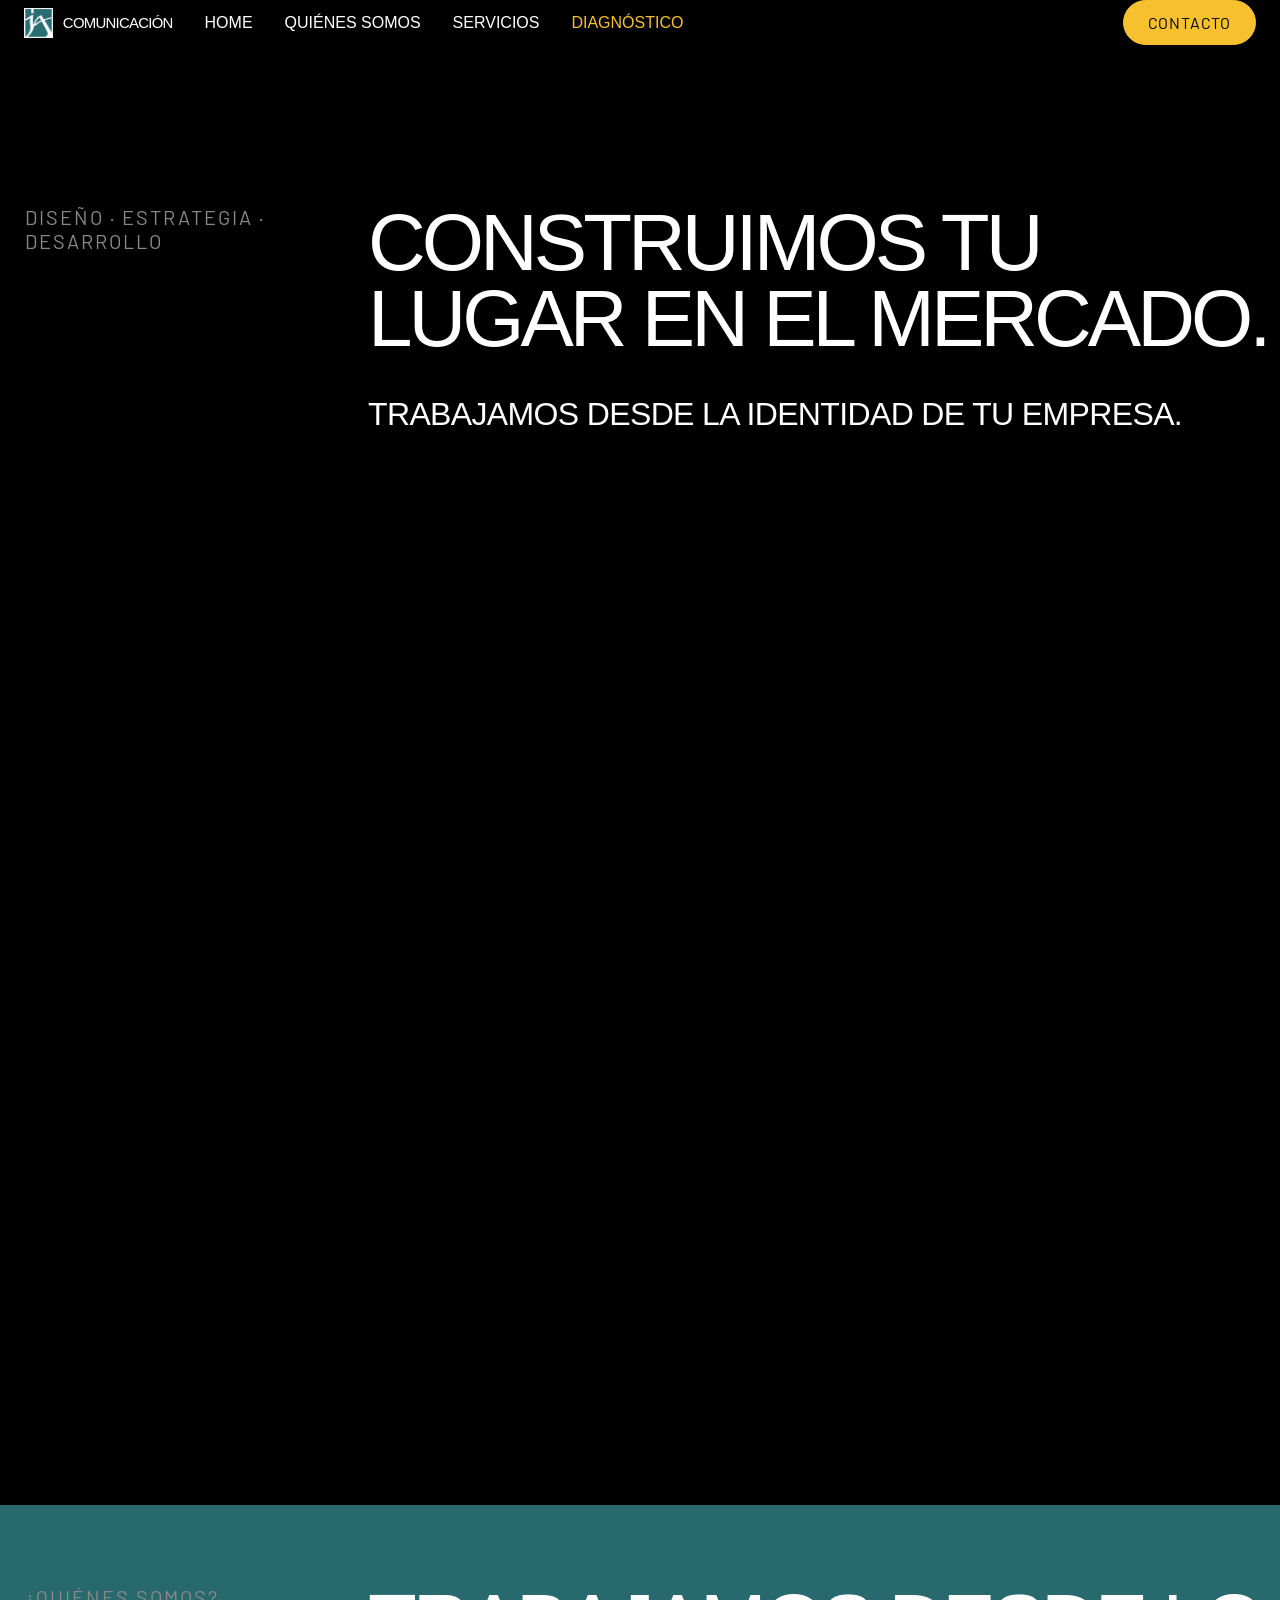
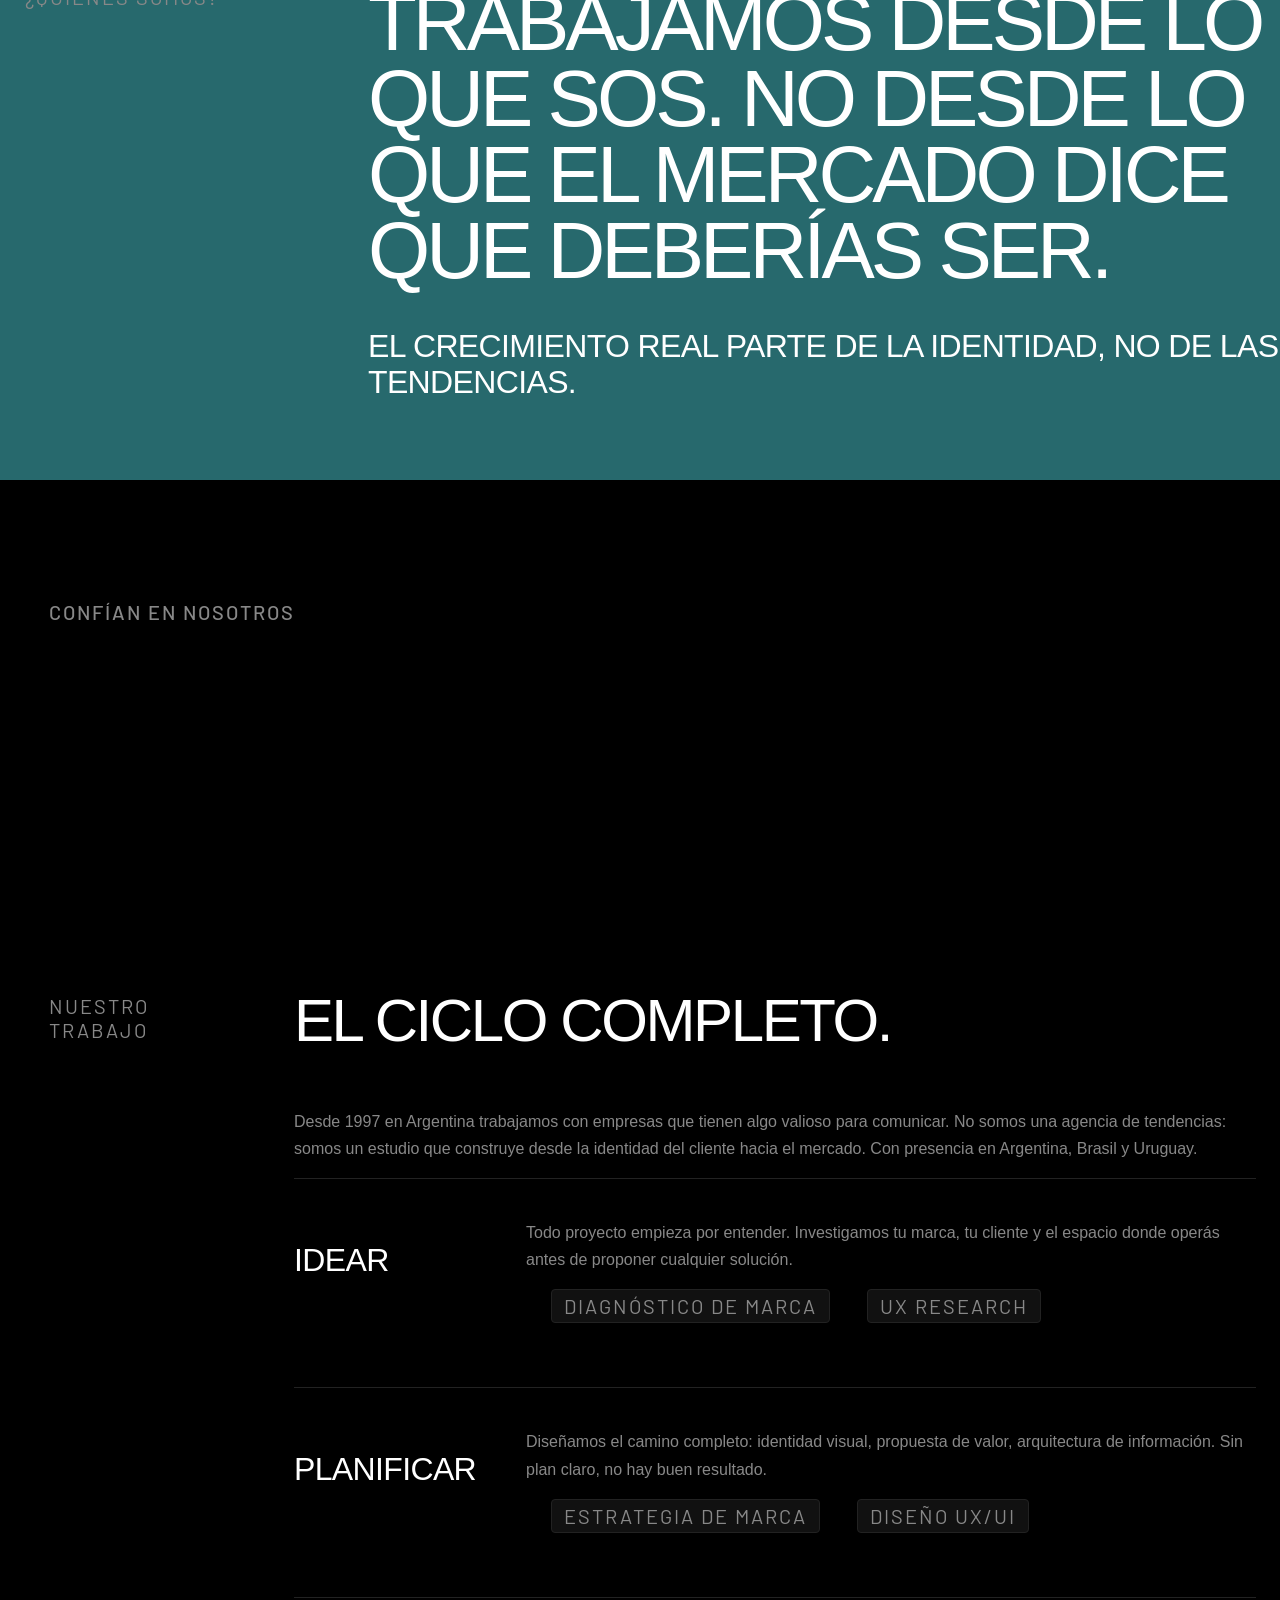
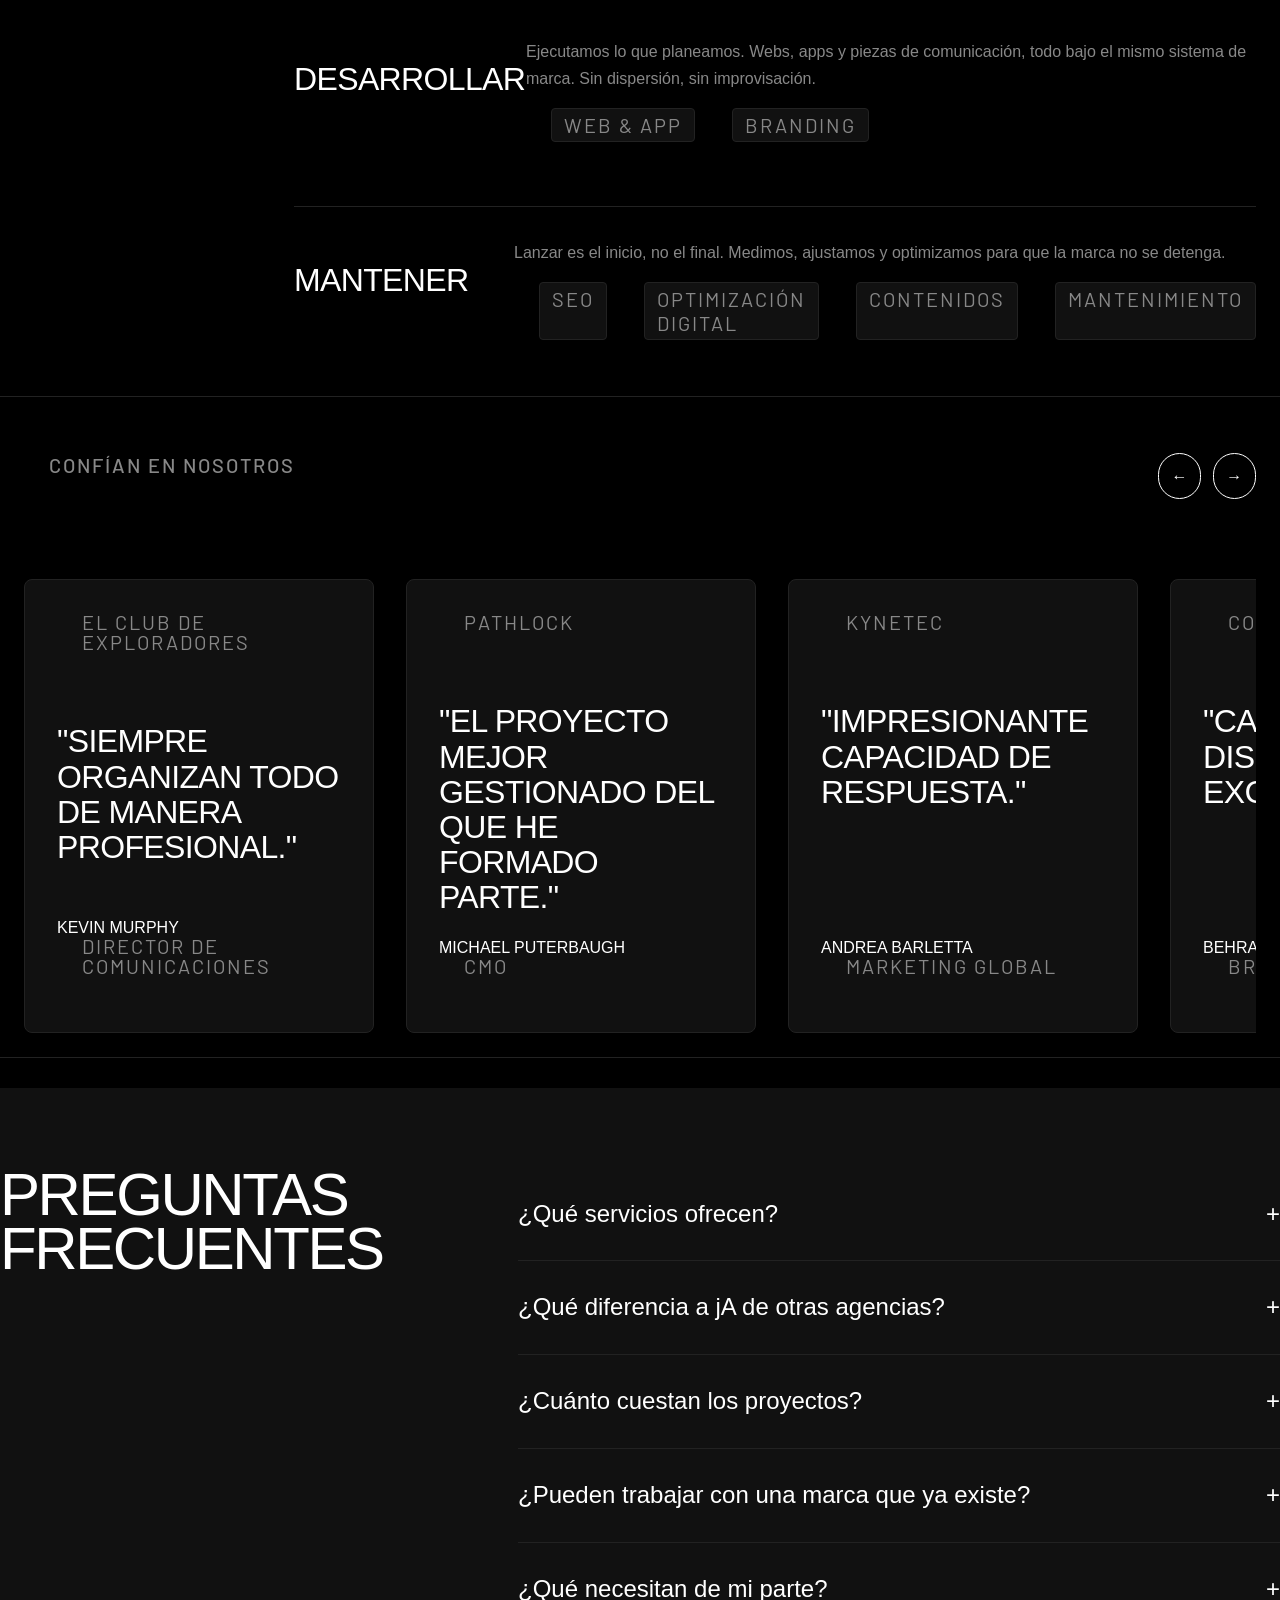
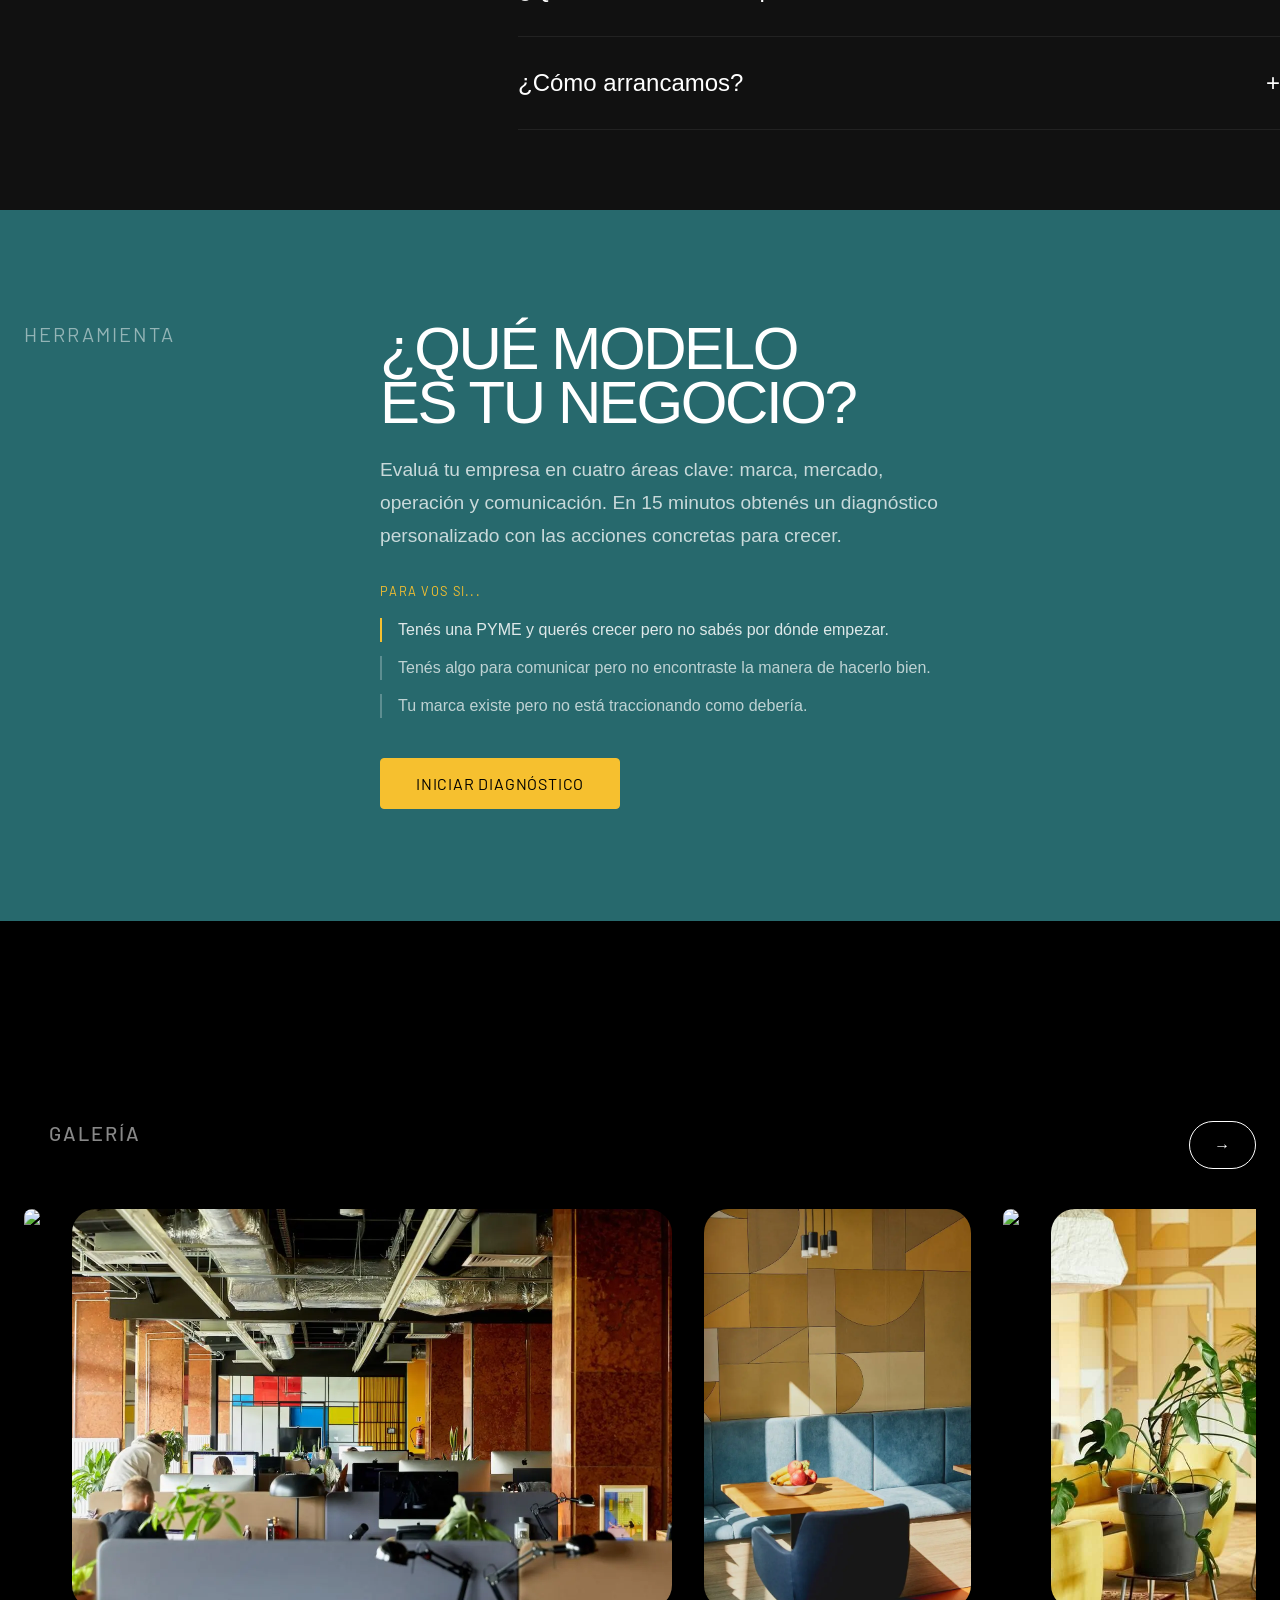
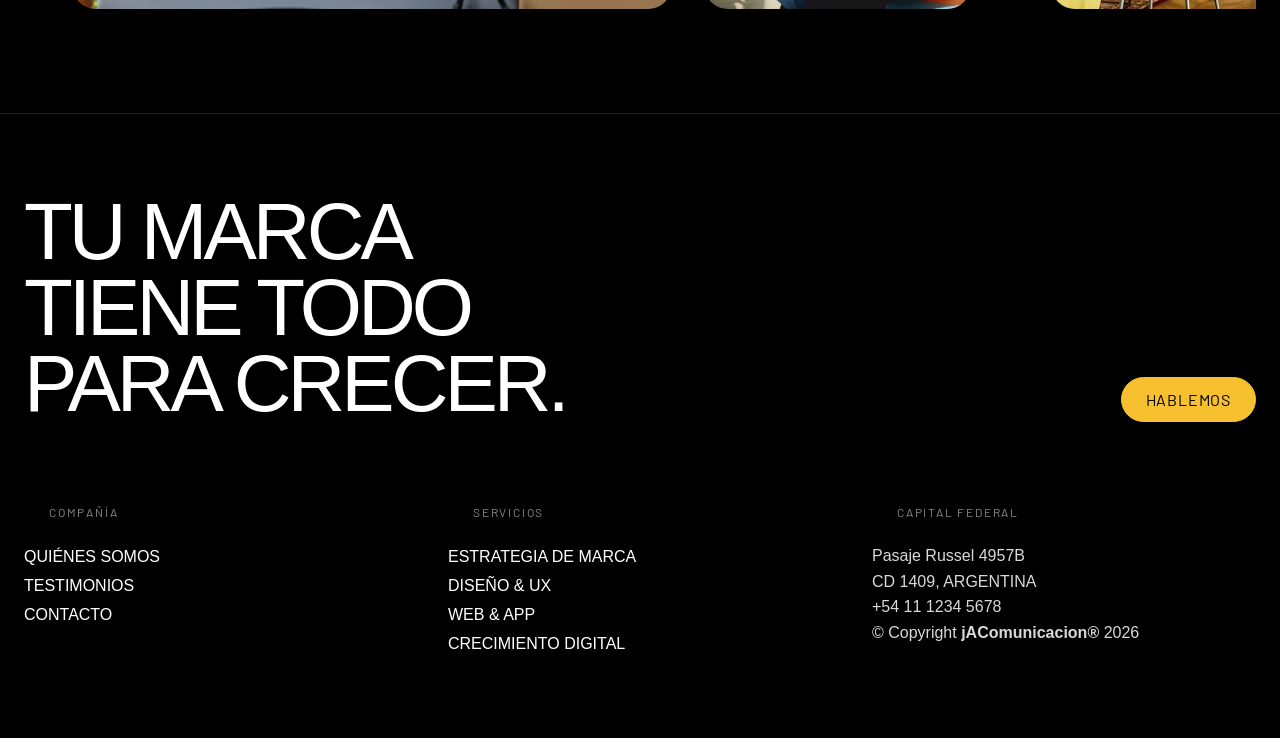
==== commit 041c0c86: "fix: remove incorrect logo-img class from navigation header image" ====
--- a/index.html
+++ b/index.html
@@ -19,8 +19,9 @@
   <nav class="flex">
     <!-- Logo -->
     <a href="index.html" class="logo">
-      <img src="./assets/logos/LogusjAComunicacion.png" alt="jAComunicacion"
+      <img src="./assets/logos/jacomunicacion.jpg" alt="jAComunicacion"
            onerror="this.style.display='none'; this.parentElement.innerText = 'JACOMUNICACION';">
+           <h5 style="margin-left: 10px;"> comunicación</h5>
     </a>
 
     <!-- Links principales -->
@@ -56,15 +57,14 @@
         <section id="hero" class="container" style="margin-bottom: 60px;">
             <div class="section-grid" style="margin-top: 40px;">
                 <div>
-                    <span class="caption">Estrategia · Diseño · Desarrollo</span>
+                    <span class="caption">Diseño · Estrategia · Desarrollo</span>
                 </div>
                 <div>
                     <h1 class="heading-1">
-                        No te adaptamos al mercado. Construimos tu lugar en él.
+                        Construimos tu lugar en el mercado.
                     </h1>
                     <p class="heading-3">
-                        Comunicación y diseño desde la identidad de tu empresa.
-                    </p>
+                        Trabajamos desde la identidad de tu empresa.</p>
                 </div>
             </div>
         </section>
@@ -85,7 +85,7 @@
                     <h1 class="heading-1">
                         Trabajamos desde lo que sos. No desde lo que el mercado dice que deberías ser.</h1>
                     <p class="heading-3">
-                        Porque el crecimiento real parte de la identidad, no de las tendencias.
+                        El crecimiento real parte de la identidad, no de las tendencias.
                     </p>
                 </div>
             </div>
@@ -105,26 +105,6 @@
                     style="max-height: 110px; width: auto; filter: grayscale(1); opacity: 0.7;">
                 <img src="./assets/logos/Automatismo.svg" alt="Automatismo"
                     style="max-height: 110px; width: auto; filter: grayscale(1); opacity: 0.7;">
-                <img src="./assets/logos/genki_logo_3be0672228.svg" alt="Genki"
-                    style="max-height: 104px; width: auto; filter: grayscale(1); opacity: 0.7;">
-                <img src="./assets/logos/wiliot_logo_99bbea48f1.svg" alt="Wiliot"
-                    style="max-height: 104px; width: auto; filter: grayscale(1); opacity: 0.7;">
-                <img src="./assets/logos/motto_logo_84a69a5f33.svg" alt="Motto"
-                    style="max-height: 104px; width: auto; filter: grayscale(1); opacity: 0.7;">
-                <img src="./assets/logos/gms_logo_c542fc1c80.svg" alt="GMS"
-                    style="max-height: 104px; width: auto; filter: grayscale(1); opacity: 0.7;">
-                <img src="./assets/logos/sequins_logo_6e347f15ec.svg" alt="Sequins"
-                    style="max-height: 104px; width: auto; filter: grayscale(1); opacity: 0.7;">
-                <img src="./assets/logos/seneca_logo_3b72585743.svg" alt="Seneca"
-                    style="max-height: 104px; width: auto; filter: grayscale(1); opacity: 0.7;">
-                <img src="./assets/logos/lantern_logo_35308068aa.svg" alt="Lantern"
-                    style="max-height: 104px; width: auto; filter: grayscale(1); opacity: 0.7;">
-                <img src="./assets/logos/mirvie_logo_final_4ff240e09e.svg" alt="Mirvie"
-                    style="max-height: 104px; width: auto; filter: grayscale(1); opacity: 0.7;">
-                <img src="./assets/logos/hamiltonzanze_logo_881dafd207.svg" alt="Hamilton Zanze"
-                    style="max-height: 104px; width: auto; filter: grayscale(1); opacity: 0.7;">
-                <img src="./assets/logos/helm_logo_eecf6499b9.svg" alt="Helm"
-                    style="max-height: 104px; width: auto; filter: grayscale(1); opacity: 0.7;">
             </div>
         </section>
 
